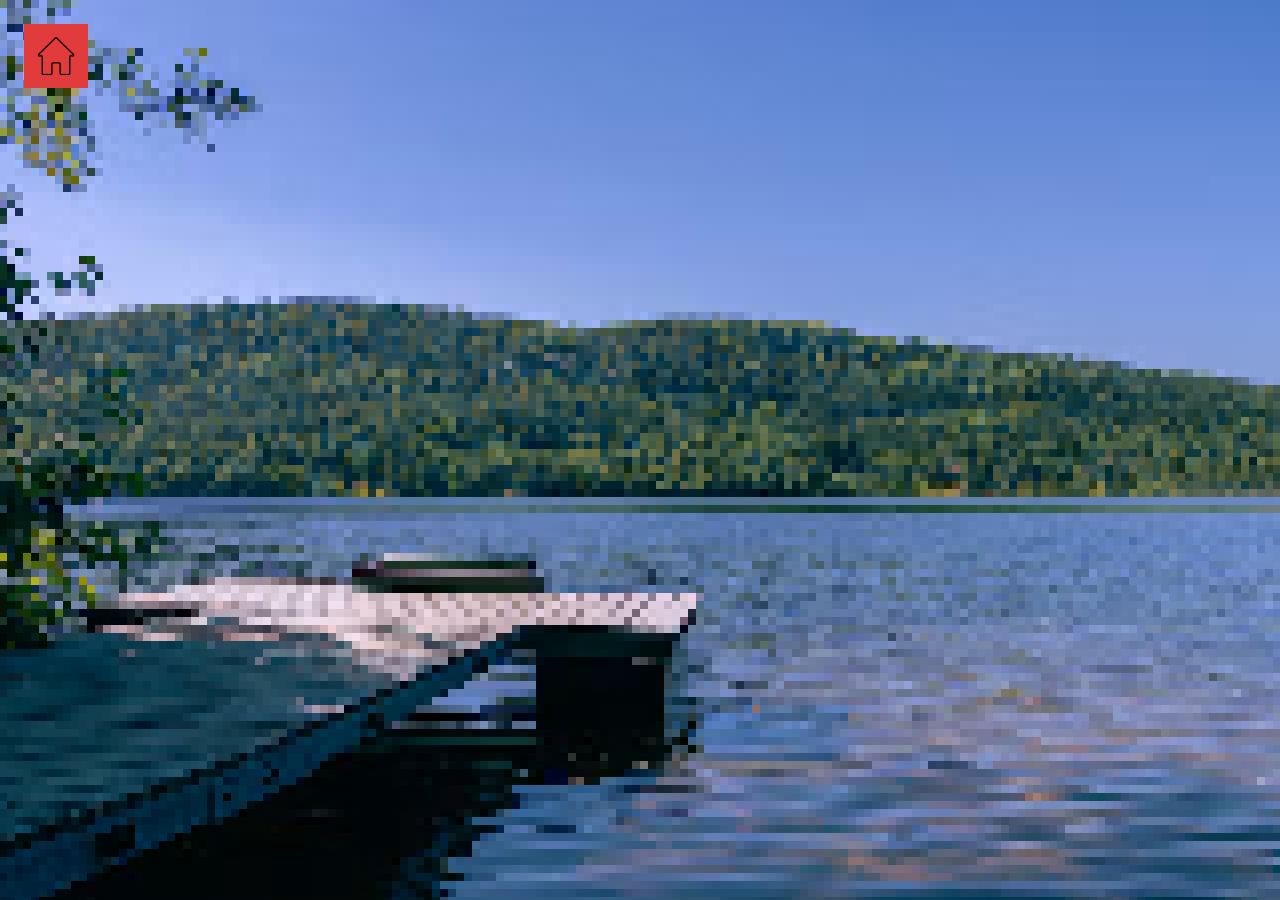
==== game.html @ 8c9696cf "eka commit" ====
<!DOCTYPE html>
<html lang="fi">
<head>
  <meta charset="UTF-8">
  <meta name="viewport" content="width=device-width, initial-scale=1">
  <title>Arskan kalastuspeli 2</title>
  <link rel="stylesheet" href="style.css">
</head>
<body>

  <main class="game">
    <a class="start back" href="index.html" aria-label="Takaisin valikkoon" title="Valikko">
      <img src="assets/home.png" alt="">
    </a>
  </main>

</body>
</html>
---- style.css ----
@font-face {
  font-family: "Pixelify Sans";
  src: url("assets/fonts/PixelifySans-Medium.ttf") format("truetype");
  font-weight: 400 700;
  font-display: swap;
}
/* Alexin tekemä tyylittely osio*/
:root {
  --text: #FFFFFF;
  --button: #E23B3B;
  --font: "Pixelify Sans", "Courier New", monospace;
}

* { box-sizing: border-box; }

html, body { height: 100%; margin: 0; }

body {
  font-family: var(--font);
  color: var(--text);
  background: #14301f;
}

.menu {
  min-height: 100vh;
  display: flex;
  flex-direction: column;
  align-items: center;
  justify-content: center;
  gap: 3rem;
  padding: 2rem 1.5rem;
  text-align: center;
  background: url("assets/background.png") center / cover no-repeat;
  image-rendering: pixelated;
}

.menu[hidden] { display: none; }

h1 {
  margin: 0;
  max-width: 14ch;
  font-size: clamp(3rem, 11vw, 7.5rem);
  font-weight: 700;
  line-height: 1;
}

h2 {
  margin: 0;
  font-size: clamp(2.4rem, 7vw, 4.5rem);
  font-weight: 700;
}

.buttons {
  display: flex;
  flex-direction: column;
  align-items: center;
  gap: 2rem;
}

.help-text {
  max-width: 34ch;
  font-size: clamp(1.15rem, 2.6vw, 1.6rem);
  line-height: 1.5;
}

.help-text p { margin: 0 0 1em; }
.help-text p:last-child { margin-bottom: 0; }

.start {
  display: inline-block;
  font: inherit;
  font-size: clamp(1.6rem, 4vw, 2.4rem);
  font-weight: 700;
  color: var(--text);
  background: var(--button);
  border: none;
  padding: 0.7em 1.8em;
  cursor: pointer;
  text-decoration: none;
}

.start:focus-visible { outline: 4px solid #F2D14B; outline-offset: 6px; }

.game {
  position: relative;
  min-height: 100vh;
  background: url("assets/lake.png") center / cover no-repeat;
  image-rendering: pixelated;
}

.back {
  position: absolute;
  top: 1.5rem;
  left: 1.5rem;
  padding: 0.7rem;
  line-height: 0;
}

.back img {
  display: block;
  width: 2.6rem;
  height: 2.6rem;
  image-rendering: auto;
}
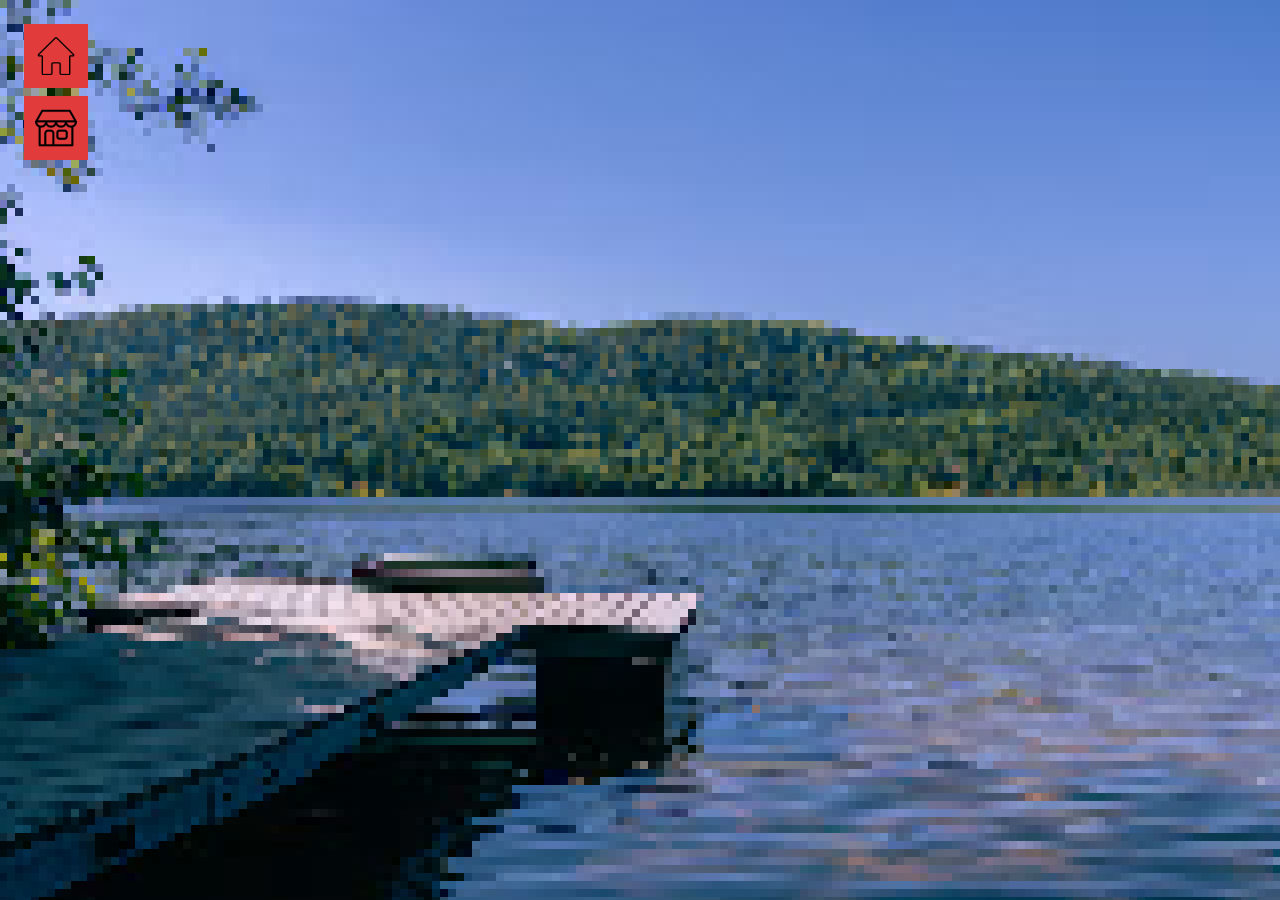
==== commit f59fd91e: "lisätty kaupalle nappula" ====
--- a/game.html
+++ b/game.html
@@ -10,7 +10,10 @@
 
   <main class="game">
     <a class="start back" href="index.html" aria-label="Takaisin valikkoon" title="Valikko">
-      <img src="assets/home.png" alt="">
+      <img src="assets/home.png" alt="kotivalikko">
+    </a>
+    <a class="start forward" href="shop.html" aria-label="Kauppaan" title="Kauppa">
+      <img src="assets/shop-icon.png" alt="kauppa">
     </a>
   </main>
 
--- a/style.css
+++ b/style.css
@@ -102,3 +102,20 @@
   height: 2.6rem;
   image-rendering: auto;
 }
+
+/* Rikun osiota */
+
+.forward {
+  position: absolute;
+  top: 6rem;
+  left: 1.5rem;
+  padding: 0.7rem;
+  line-height: 0;
+}
+
+.forward img {
+  display: block;
+  width: 2.6rem;
+  height: 2.6rem;
+  image-rendering: auto;
+}
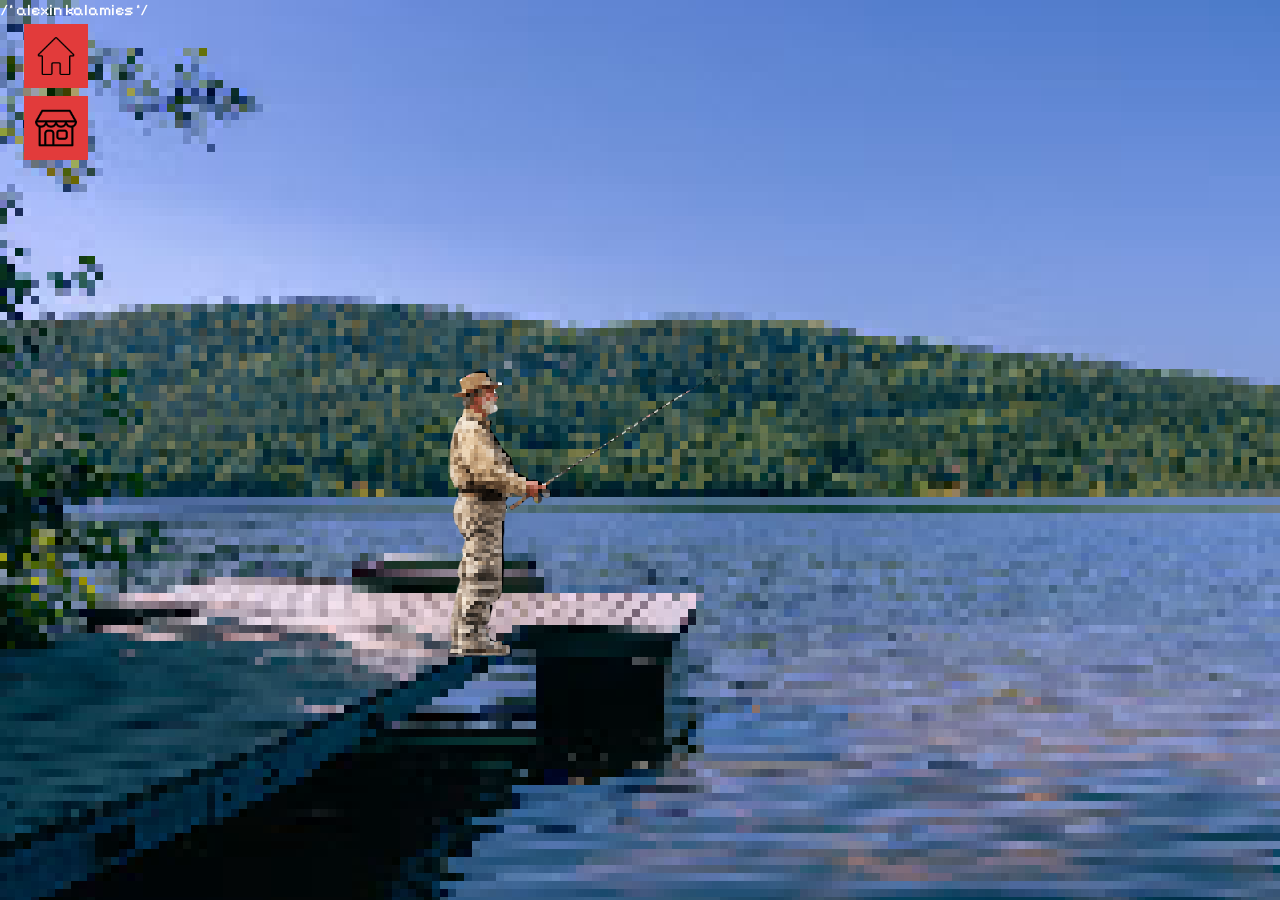
==== commit 7dff7dc7: "alex teki kalamiehen" ====
--- a/game.html
+++ b/game.html
@@ -15,6 +15,10 @@
     <a class="start forward" href="shop.html" aria-label="Kauppaan" title="Kauppa">
       <img src="assets/shop-icon.png" alt="kauppa">
     </a>
+
+    /* alexin kalamies */
+
+    <img class="fisher" src="assets/fisher.png" alt="kalastaja">
   </main>
 
 </body>
--- a/style.css
+++ b/style.css
@@ -118,4 +118,15 @@
   width: 2.6rem;
   height: 2.6rem;
   image-rendering: auto;
+}
+
+/* Alex kala */
+
+.fisher {
+  position: absolute;
+  left: 30%;
+  bottom: 25%;
+  height: 50hv;
+  transform: scaleX(-1);
+  image-rendering: pixelated;
 }
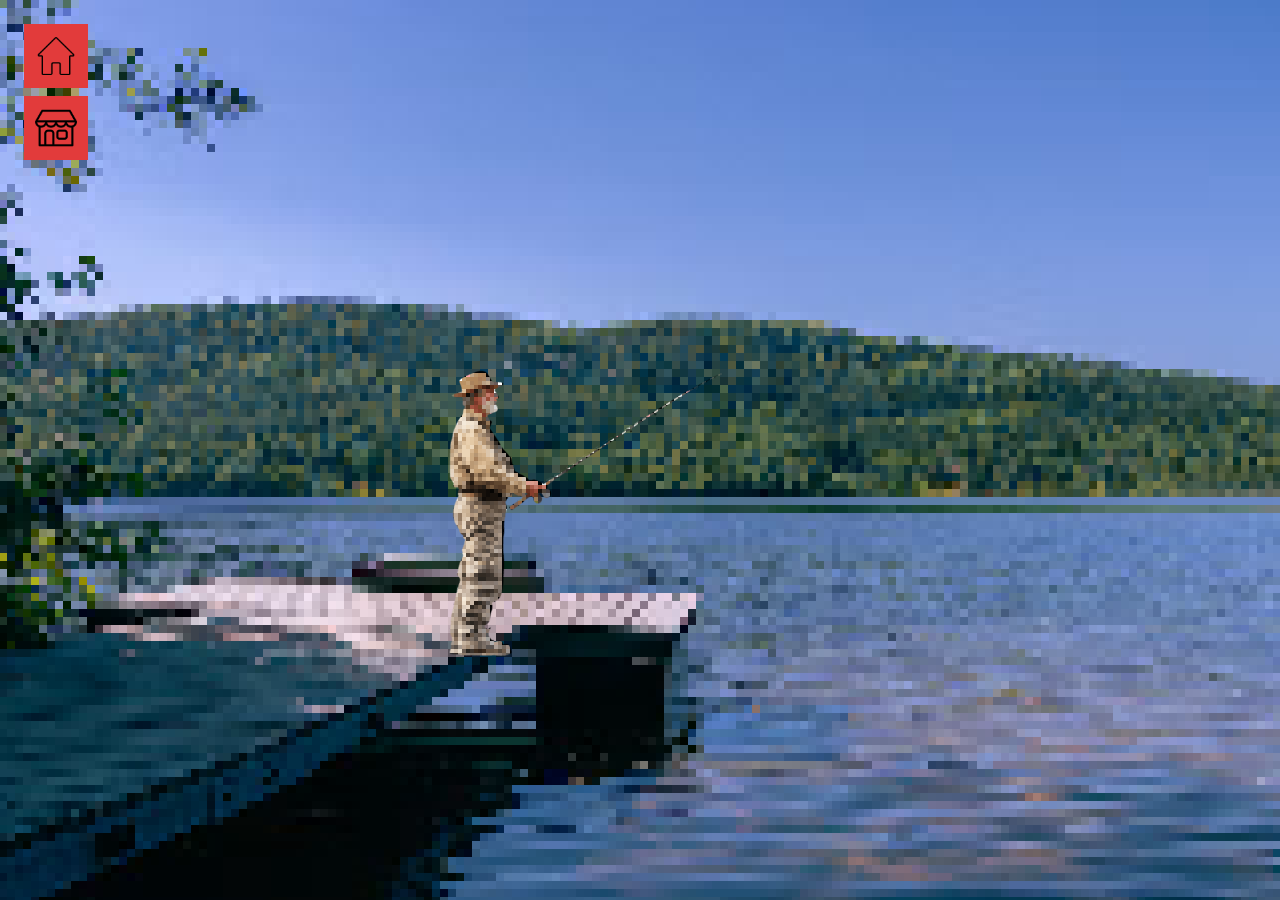
==== commit 7ebc64cc: "tehty kommenttimuokkaus" ====
--- a/game.html
+++ b/game.html
@@ -16,7 +16,7 @@
       <img src="assets/shop-icon.png" alt="kauppa">
     </a>
 
-    /* alexin kalamies */
+    <!-- Alexin kalamies -->
 
     <img class="fisher" src="assets/fisher.png" alt="kalastaja">
   </main>
